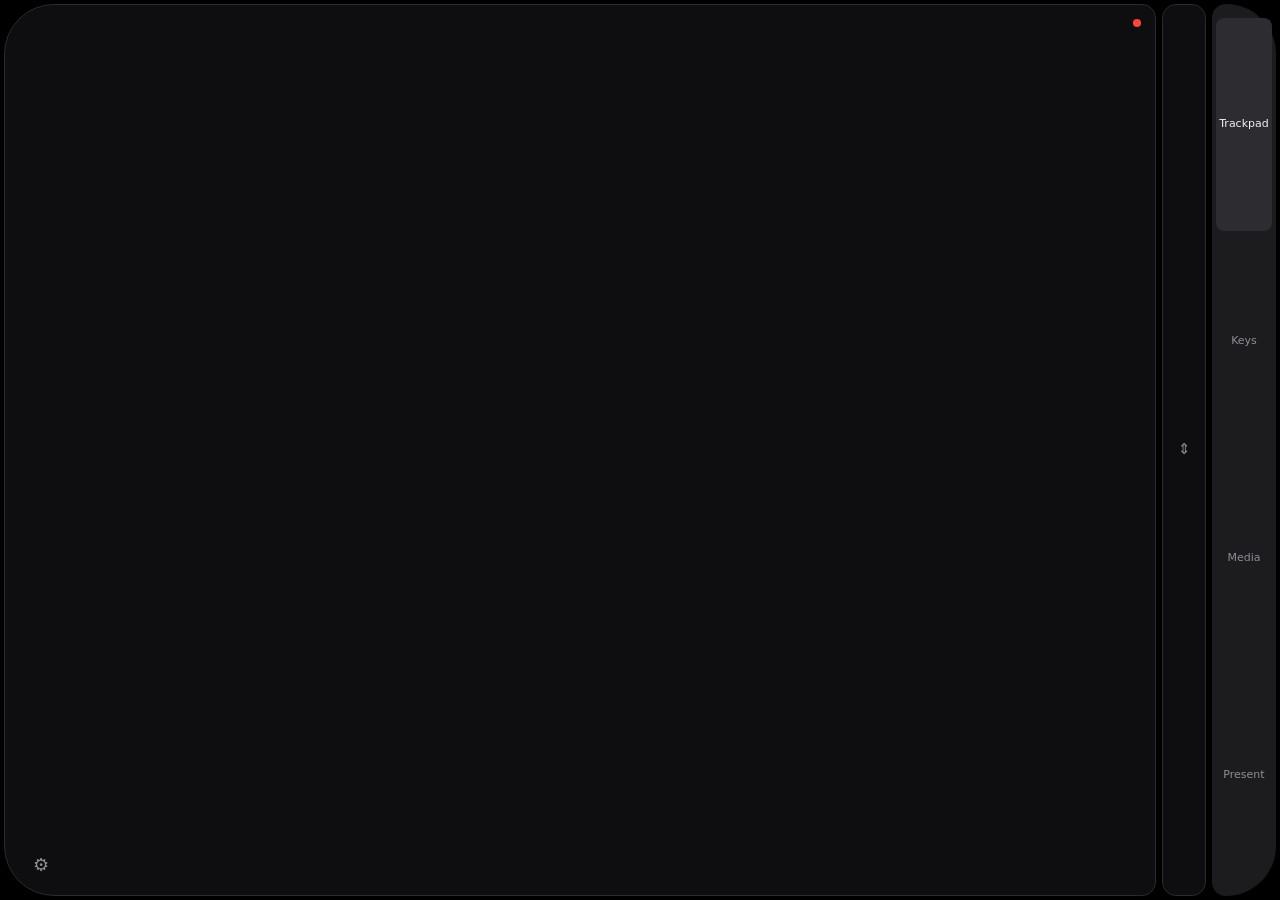
==== remote/index.html @ e05c867f "Laser: choose to steer by motion or by drag A per-device setting (⚙ → Laser → Steer with Motion | Dr" ====
<!doctype html>
<html lang="en">
<head>
  <meta charset="utf-8">
  <meta name="viewport" content="width=device-width, initial-scale=1, viewport-fit=cover, user-scalable=no">
  <meta name="apple-mobile-web-app-capable" content="yes">
  <meta name="mobile-web-app-capable" content="yes">
  <!-- Solid, not black-translucent: translucent leaves the iOS 27 Home Screen web view one status bar short.
       iOS reads this only when the icon is added. -->
  <meta name="apple-mobile-web-app-status-bar-style" content="black">
  <meta name="apple-mobile-web-app-title" content="Remote">
  <meta name="theme-color" content="#000000">
  <link rel="manifest" href="manifest.webmanifest">
  <title>MyRemote</title>
  <link rel="stylesheet" href="app.css">
</head>
<body>
  <main id="app" class="console">
    <div class="padarea">
      <div class="pad" id="pad">
        <span class="conn" id="conn" title="Disconnected"></span>
        <button class="gear" id="gear" aria-label="Settings">⚙︎</button>
      </div>
      <div class="strip" id="strip" aria-label="Scroll">⇕</div>
    </div>
    <nav class="modes" id="modes">
      <button data-mode="trackpad">Trackpad</button>
      <button data-mode="keyboard">Keys</button>
      <button data-mode="media">Media</button>
      <button data-mode="presentation">Present</button>
    </nav>
    <section class="panel" id="panel"></section>
    <dialog class="sheet" id="sheet">
      <form method="dialog">
        <h2>Settings</h2>
        <div id="settings"></div>
        <div class="sheet-buttons">
          <button type="button" id="reset">Reset</button>
          <button value="done">Done</button>
        </div>
        <button type="button" class="unpair" id="unpair">Unpair this Remote</button>
      </form>
    </dialog>
  </main>
  <section class="pairing" id="pairing" hidden>
    <form id="pair-form">
      <h1>Pair with your Mac</h1>
      <p>On the Mac, choose <b>Pair a Remote…</b> in the MyRemote menu and type the code it shows.</p>
      <p class="hint" id="pair-hint" hidden>Add the Remote to your Home Screen first, then pair there: Safari keeps its own pairing.</p>
      <input id="pair-code" inputmode="numeric" autocomplete="one-time-code" maxlength="7" placeholder="000 000" aria-label="Pairing code">
      <p class="error" id="pair-error" role="alert"></p>
      <button id="pair-button">Pair</button>
    </form>
  </section>
  <script type="module" src="app.js"></script>
</body>
</html>
---- remote/app.css ----
/* The Remote is dark only. Layout: the split console (trackpad always visible, Mode panel next to it). */
:root {
  color-scheme: dark;
  --bg: #000;
  --surface: #0e0e10;
  --panel: #1c1c1f;
  --panel-2: #2c2c31;
  --line: #2a2a2f;
  --text: #f2f2f7;
  --muted: #8e8e93;
  --ok: #30d158;
  --bad: #ff453a;
  --corner: 50px; /* follows the screen's rounded corners */
}

* {
  box-sizing: border-box;
  -webkit-tap-highlight-color: transparent;
  -webkit-user-select: none;
  user-select: none;
  -webkit-touch-callout: none;
}
html, body {
  margin: 0;
  height: 100%;
  overflow: hidden;
  overscroll-behavior: none;
  background: var(--bg);
  color: var(--text);
  font: 15px/1.3 -apple-system, system-ui, sans-serif;
  touch-action: manipulation;
}
button { font: inherit; color: inherit; border: 0; padding: 0; background: none; }

/* Size to the real web view: `fixed; inset: 0`, never lvh (iOS 27 Home Screen apps can be shorter than lvh). */
.console {
  position: fixed;
  inset: 0;
  display: grid;
  gap: 6px;
  padding: 4px;
  grid-template-columns: minmax(0, 1fr);
  grid-template-rows: minmax(0, 1fr) auto auto;
  grid-template-areas: "pad" "modes" "panel";
}
.padarea { grid-area: pad; display: flex; gap: 6px; min-height: 0; }
.pad {
  position: relative;
  flex: 1;
  min-width: 0;
  background: var(--surface);
  border: 1px solid var(--line);
  border-radius: var(--corner) 18px 18px 18px;
  touch-action: none;
}
.strip {
  width: 44px;
  flex: none;
  display: grid;
  place-items: center;
  color: var(--muted);
  background: var(--surface);
  border: 1px solid var(--line);
  border-radius: 14px var(--corner) 14px 14px;
  touch-action: none;
}
.conn { position: absolute; top: 14px; right: 14px; pointer-events: none; width: 8px; height: 8px; border-radius: 50%; background: var(--bad); }
.conn.on { background: var(--ok); }

.pad.drag { background: #151a24; border-color: #2c3a55; }
.strip.on { background: var(--panel); color: var(--text); }
.gear {
  position: absolute; left: 18px; bottom: 12px;
  width: 36px; height: 36px; border-radius: 50%;
  color: var(--muted); font-size: 18px;
}

.sheet {
  width: min(420px, calc(100vw - 32px));
  padding: 16px 18px 14px;
  color: var(--text);
  background: var(--panel);
  border: 1px solid var(--line);
  border-radius: 18px;
}
.sheet::backdrop { background: rgb(0 0 0 / .55); }
.sheet h2 { margin: 0 0 8px; font-size: 17px; }
.setting { display: grid; grid-template-columns: 8em 1fr 3em; align-items: center; gap: 10px; min-height: 40px; }
.setting label { color: var(--muted); }
.sheet h3 { margin: 14px 0 4px; font-size: 13px; font-weight: 600; color: var(--muted); text-transform: uppercase; letter-spacing: .04em; }
.sheet h3:first-child { margin-top: 4px; }
.setting .seg { grid-column: span 2; display: flex; padding: 3px; background: var(--panel-2); border-radius: 9px; }
.setting .seg button { flex: 1; height: 32px; border-radius: 7px; color: var(--muted); }
.setting .seg button.on { background: #48484e; color: var(--text); }
.setting output { text-align: right; font: 13px ui-monospace, Menlo, monospace; }
.setting input[type=range] { width: 100%; accent-color: #0a84ff; }
.sheet-buttons { display: flex; gap: 8px; margin-top: 12px; }
.sheet-buttons button { flex: 1; height: 40px; border-radius: 10px; background: var(--panel-2); }
.unpair { width: 100%; height: 40px; margin-top: 18px; border-radius: 10px; color: var(--bad); background: var(--panel-2); }

/* Pairing: covers the console until the Host knows this Remote. */
.pairing { position: fixed; inset: 0; z-index: 10; display: grid; place-items: center; padding: 24px; background: var(--bg); }
.pairing[hidden] { display: none; }
.pairing form { display: flex; flex-direction: column; gap: 12px; width: 100%; max-width: 340px; text-align: center; }
.pairing h1 { margin: 0; font-size: 24px; }
.pairing p { margin: 0; color: var(--muted); line-height: 1.4; }
.pairing .hint { color: #ffd60a; }
.pairing input {
  height: 64px; border: 1px solid var(--line); border-radius: 14px;
  color: var(--text); background: var(--surface);
  font: 600 32px ui-monospace, Menlo, monospace; letter-spacing: .15em; text-align: center;
}
.pairing .error { min-height: 1.4em; color: var(--bad); }
.pairing button { height: 50px; border-radius: 14px; background: #0a84ff; font-weight: 600; }
.pairing button:disabled { opacity: .5; }

.modes { grid-area: modes; display: flex; padding: 3px; background: var(--panel); border-radius: 11px; }
.modes button { flex: 1; height: 36px; border-radius: 8px; font-size: 13px; color: var(--muted); }
.modes button.on { background: var(--panel-2); color: var(--text); }

.panel {
  grid-area: panel;
  min-height: 160px;
  padding: 16px;
  display: grid;
  place-items: center;
  color: var(--muted);
  text-align: center;
  background: #141416;
  border-radius: 14px 14px var(--corner) var(--corner);
}
.panel.filled { display: block; place-items: normal; padding: 12px 14px 22px; text-align: initial; color: var(--text); }

/* Media Mode */
.media { display: flex; flex-direction: column; gap: 14px; }
.transport { display: flex; justify-content: center; align-items: center; gap: 18px; }
.transport button { width: 64px; height: 64px; border-radius: 50%; background: var(--panel); font-size: 24px; }
.transport .play { width: 84px; height: 84px; background: var(--text); color: #000; font-size: 30px; }
.volume { display: flex; align-items: center; gap: 6px; }
.volume > button { width: 48px; height: 48px; flex: none; border-radius: 12px; background: var(--panel); font-size: 22px; }
.volume > button.on { background: var(--bad); }
.slider { position: relative; flex: 1; height: 48px; overflow: hidden; background: var(--panel); border-radius: 12px; touch-action: none; }
.slider .fill { position: absolute; inset: 0 auto 0 0; background: #0a84ff; }
.slider.muted .fill { background: var(--panel-2); }
.slider.fixed { opacity: .5; }
.slider span { position: absolute; inset: 0; display: grid; place-items: center; font-size: 13px; font-weight: 600; }
.transport button:active, .volume > button:active { background: var(--panel-2); }

/* Keyboard Mode: the typed-text strip over a hidden field, two key rows, and the palette while the iOS keyboard is hidden. */
.keys { display: flex; flex-direction: column; gap: 6px; }
.typed {
  position: relative;
  height: 40px;
  display: flex;
  align-items: center;
  justify-content: flex-end; /* the newest text stays in view */
  overflow: hidden;
  padding: 0 12px;
  background: var(--surface);
  border: 1px solid var(--line);
  border-radius: 10px;
  font: 15px ui-monospace, Menlo, monospace;
  white-space: pre;
}
.typed .text:empty::before { content: "Tap to type"; color: var(--muted); font: 14px -apple-system, system-ui, sans-serif; }
.console.typing .typed { border-color: #0a84ff; }
.console.typing .typed .text:empty::before { content: none; }
.console.typing .typed .text::after {
  content: "";
  display: inline-block;
  width: 2px;
  height: 1.1em;
  margin-left: 1px;
  vertical-align: text-bottom;
  background: #0a84ff;
  animation: caret 1s steps(1) infinite;
}
@keyframes caret { 50% { opacity: 0; } }
/* The real field: invisible, but it takes taps on the strip and talks to the iOS keyboard.
   16px stops iOS zooming in on focus; text selection has to be on for typing to work. */
.typed textarea {
  position: absolute;
  inset: 0;
  width: 100%;
  height: 100%;
  padding: 0;
  border: 0;
  opacity: 0;
  resize: none;
  font-size: 16px;
  -webkit-user-select: text;
  user-select: text;
}
.keyrow { display: grid; grid-template-columns: repeat(6, minmax(0, 1fr)); gap: 5px; }
.keyrow button { height: 42px; border-radius: 9px; background: var(--panel); font-size: 17px; }
.keyrow [data-key="esc"], .keyrow [data-key="tab"] { font-size: 14px; }
.keyrow button.down { background: var(--panel-2); }
.keyrow button.once { background: #0a84ff; color: #fff; }
.keyrow button.locked { background: var(--text); color: #000; }
.keyrow .toggle { color: var(--muted); font-size: 22px; }
.console.typing .keyrow .toggle { color: #0a84ff; }
.palette { grid-template-columns: repeat(3, minmax(0, 1fr)); }
.palette button { font-size: 13px; }
.console.typing .palette { display: none; }
/* Above the iOS keyboard the panel isn't in the screen's corners. */
.console.typing .panel.filled { padding-bottom: 8px; border-radius: 14px; }

/* Presentation Mode: full panel, no trackpad, so it works by feel. Next is huge, Prev small and out
   of the thumb's way, the Laser zone where the thumb rests. */
.console.presenting { grid-template-rows: minmax(0, 1fr) auto; grid-template-areas: "panel" "modes"; }
.console.presenting .padarea { display: none; }
.console.presenting .panel.filled { padding: 10px; border-radius: var(--corner) var(--corner) 14px 14px; }
.console.presenting .modes { padding: 4px 20px 6px; border-radius: 14px 14px var(--corner) var(--corner); }
.console.presenting .modes button { height: 44px; }
.present {
  height: 100%;
  display: grid;
  gap: 8px;
  grid-template-columns: minmax(0, 1fr) minmax(0, 1fr);
  grid-template-rows: 64px minmax(0, 1fr) minmax(0, 0.9fr);
  grid-template-areas: "prev black" "next next" "zone zone";
}
.present button { border-radius: 16px; background: var(--panel); font-size: 17px; font-weight: 600; }
.present .prev { grid-area: prev; color: var(--muted); }
.present .black { grid-area: black; display: flex; flex-direction: column; align-items: center; justify-content: center; position: relative; overflow: hidden; color: var(--muted); }
.present .black small { font-size: 11px; font-weight: 400; }
.present .next { grid-area: next; font-size: 30px; background: var(--text); color: #000; }
.present .prev.down { background: var(--panel-2); color: var(--text); }
.present .next.down { background: #b8b8bd; }
/* Black fills while held and goes solid when it fires. */
.present .black::before { content: ""; position: absolute; inset: 0; background: var(--panel-2); transform: scaleX(0); transform-origin: left; }
.present .black.down::before { transform: scaleX(1); transition: transform .6s linear; }
.present .black.fired { background: var(--text); color: #000; }
.present .black.fired::before { display: none; }
.present .black > * { position: relative; }
/* The aim area: a Laser | Pointer switch over the Laser zone or a trackpad for the real pointer. */
.present .aim { grid-area: zone; display: flex; flex-direction: column; gap: 6px; min-height: 0; }
.aim-bar { display: flex; flex: none; gap: 6px; }
.aim-switch { display: flex; flex: 1; padding: 3px; background: var(--panel); border-radius: 11px; }
.present .aim-gear { width: 36px; flex: none; border-radius: 11px; font-size: 17px; font-weight: 400; color: var(--muted); }
.present .aim-switch button { flex: 1; height: 30px; border-radius: 8px; background: none; font-size: 13px; font-weight: 600; color: var(--muted); }
.present .aim-switch button.on { background: var(--panel-2); color: var(--text); }
.present[data-aim="laser"] .pointer-pad, .present[data-aim="pointer"] .zone { display: none; }
.present .pointer-pad {
  flex: 1;
  min-height: 0;
  background: var(--surface);
  border: 1px solid var(--line);
  border-radius: 16px;
  touch-action: none;
}
.present .pointer-pad.drag { background: #151a24; border-color: #2c3a55; }
.present .zone {
  flex: 1;
  min-height: 0;
  display: grid;
  place-items: center;
  border: 1px dashed #5a1f1c;
  border-radius: 16px;
  color: #ff6b61;
  background: #1a0c0b;
  font-weight: 600;
  touch-action: none;
}
.present .zone.on { background: #3a1210; border-style: solid; border-color: #ff453a; box-shadow: inset 0 0 30px rgb(255 69 58 / .35); }

/* Trackpad Mode: no panel, the pad grows and the Mode bar takes the bottom corners. */
.console.full .panel { display: none; }
.console.full .modes { padding: 4px 20px 6px; border-radius: 14px 14px var(--corner) var(--corner); }
.console.full .modes button { height: 44px; }

/* Landscape: the Mode bar becomes a vertical rail on the right, clear of the Dynamic Island. */
@media (orientation: landscape) {
  .console {
    grid-template-columns: minmax(0, 1.2fr) minmax(0, 1fr) 64px;
    grid-template-rows: minmax(0, 1fr);
    grid-template-areas: "pad panel modes";
    padding-right: max(4px, env(safe-area-inset-right));
  }
  .console.full { grid-template-columns: minmax(0, 1fr) 64px; grid-template-areas: "pad modes"; }
  .pad { border-radius: var(--corner) 14px 14px var(--corner); }
  .strip, .panel { border-radius: 14px; }
  .modes, .console.full .modes { flex-direction: column; gap: 4px; padding: 14px 4px; border-radius: 14px var(--corner) var(--corner) 14px; }
  .modes button, .console.full .modes button { height: auto; font-size: 11px; }
  .console.presenting { grid-template-columns: minmax(0, 1fr) 64px; grid-template-rows: minmax(0, 1fr); grid-template-areas: "panel modes"; }
  .console.presenting .panel.filled { border-radius: var(--corner) 14px 14px var(--corner); }
  .console.presenting .modes { padding: 14px 4px; border-radius: 14px var(--corner) var(--corner) 14px; }
  .console.presenting .modes button { height: auto; }
  .present {
    grid-template-columns: minmax(0, 0.7fr) minmax(0, 1.6fr) minmax(0, 1.2fr);
    grid-template-rows: minmax(0, 1fr) minmax(0, 1fr);
    grid-template-areas: "prev next zone" "black next zone";
  }
  /* Typing in landscape: the trackpad gives way to the keys until the iOS keyboard hides. */
  .console.typing[data-mode="keyboard"] { grid-template-columns: minmax(0, 1fr) 64px; grid-template-areas: "panel modes"; }
  .console.typing[data-mode="keyboard"] .padarea { display: none; }
}
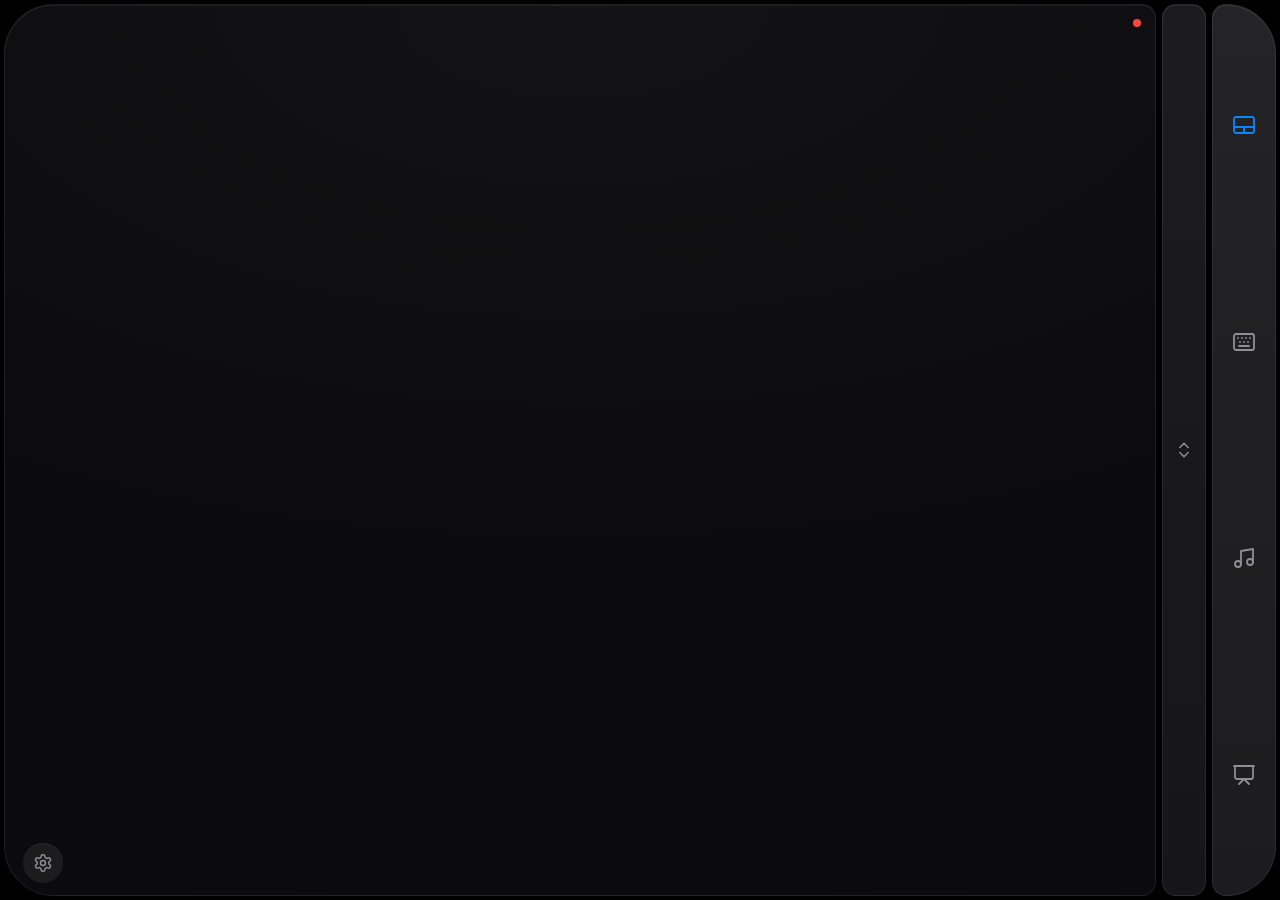
==== commit 4ad53deb: "Replace the Remote's glyphs with SVG icons (#35) Lucide icons from a symbol sprite in index.html, th" ====
--- a/remote/index.html
+++ b/remote/index.html
@@ -15,19 +15,48 @@
   <link rel="stylesheet" href="app.css">
 </head>
 <body>
+  <!-- Icons from Lucide (https://lucide.dev, ISC licence; portions from Feather, MIT), except play-pause and
+       fwddel, made from them. Use one with <svg class="icon"><use href="#i-name"/></svg>, or icon() in app.js. -->
+  <svg class="sprite" aria-hidden="true">
+    <symbol id="i-gear" viewBox="0 0 24 24"><path d="M12.22 2h-.44a2 2 0 0 0-2 2v.18a2 2 0 0 1-1 1.73l-.43.25a2 2 0 0 1-2 0l-.15-.08a2 2 0 0 0-2.73.73l-.22.38a2 2 0 0 0 .73 2.73l.15.1a2 2 0 0 1 1 1.72v.51a2 2 0 0 1-1 1.74l-.15.09a2 2 0 0 0-.73 2.73l.22.38a2 2 0 0 0 2.73.73l.15-.08a2 2 0 0 1 2 0l.43.25a2 2 0 0 1 1 1.73V20a2 2 0 0 0 2 2h.44a2 2 0 0 0 2-2v-.18a2 2 0 0 1 1-1.73l.43-.25a2 2 0 0 1 2 0l.15.08a2 2 0 0 0 2.73-.73l.22-.39a2 2 0 0 0-.73-2.73l-.15-.08a2 2 0 0 1-1-1.74v-.5a2 2 0 0 1 1-1.74l.15-.09a2 2 0 0 0 .73-2.73l-.22-.38a2 2 0 0 0-2.73-.73l-.15.08a2 2 0 0 1-2 0l-.43-.25a2 2 0 0 1-1-1.73V4a2 2 0 0 0-2-2z"/><circle cx="12" cy="12" r="3"/></symbol>
+    <symbol id="i-updown" viewBox="0 0 24 24"><path d="m7 15 5 5 5-5"/><path d="m7 9 5-5 5 5"/></symbol>
+    <symbol id="i-touchpad" viewBox="0 0 24 24"><rect width="20" height="16" x="2" y="4" rx="2"/><path d="M2 14h20"/><path d="M12 20v-6"/></symbol>
+    <symbol id="i-keyboard" viewBox="0 0 24 24"><path d="M10 8h.01"/><path d="M12 12h.01"/><path d="M14 8h.01"/><path d="M16 12h.01"/><path d="M18 8h.01"/><path d="M6 8h.01"/><path d="M7 16h10"/><path d="M8 12h.01"/><rect width="20" height="16" x="2" y="4" rx="2"/></symbol>
+    <symbol id="i-music" viewBox="0 0 24 24"><path d="M9 18V5l12-2v13"/><circle cx="6" cy="18" r="3"/><circle cx="18" cy="16" r="3"/></symbol>
+    <symbol id="i-presentation" viewBox="0 0 24 24"><path d="M2 3h20"/><path d="M21 3v11a2 2 0 0 1-2 2H5a2 2 0 0 1-2-2V3"/><path d="m7 21 5-5 5 5"/></symbol>
+    <symbol id="i-skip-back" viewBox="0 0 24 24"><polygon points="19 20 9 12 19 4 19 20"/><line x1="5" x2="5" y1="19" y2="5"/></symbol>
+    <symbol id="i-skip-forward" viewBox="0 0 24 24"><polygon points="5 4 15 12 5 20 5 4"/><line x1="19" x2="19" y1="5" y2="19"/></symbol>
+    <symbol id="i-play-pause" viewBox="0 0 24 24"><polygon points="2.5 5 11.5 12 2.5 19 2.5 5"/><rect x="14.5" y="5" width="2.5" height="14" rx=".75"/><rect x="19.5" y="5" width="2.5" height="14" rx=".75"/></symbol>
+    <symbol id="i-minus" viewBox="0 0 24 24"><path d="M5 12h14"/></symbol>
+    <symbol id="i-plus" viewBox="0 0 24 24"><path d="M5 12h14"/><path d="M12 5v14"/></symbol>
+    <symbol id="i-volume" viewBox="0 0 24 24"><path d="M11 4.702a.705.705 0 0 0-1.203-.498L6.413 7.587A1.4 1.4 0 0 1 5.416 8H3a1 1 0 0 0-1 1v6a1 1 0 0 0 1 1h2.416a1.4 1.4 0 0 1 .997.413l3.383 3.384A.705.705 0 0 0 11 19.298z"/></symbol>
+    <symbol id="i-volume-2" viewBox="0 0 24 24"><path d="M11 4.702a.705.705 0 0 0-1.203-.498L6.413 7.587A1.4 1.4 0 0 1 5.416 8H3a1 1 0 0 0-1 1v6a1 1 0 0 0 1 1h2.416a1.4 1.4 0 0 1 .997.413l3.383 3.384A.705.705 0 0 0 11 19.298z"/><path d="M16 9a5 5 0 0 1 0 6"/><path d="M19.364 18.364a9 9 0 0 0 0-12.728"/></symbol>
+    <symbol id="i-volume-x" viewBox="0 0 24 24"><path d="M11 4.702a.705.705 0 0 0-1.203-.498L6.413 7.587A1.4 1.4 0 0 1 5.416 8H3a1 1 0 0 0-1 1v6a1 1 0 0 0 1 1h2.416a1.4 1.4 0 0 1 .997.413l3.383 3.384A.705.705 0 0 0 11 19.298z"/><line x1="22" x2="16" y1="9" y2="15"/><line x1="16" x2="22" y1="9" y2="15"/></symbol>
+    <symbol id="i-arrow-left" viewBox="0 0 24 24"><path d="m12 19-7-7 7-7"/><path d="M19 12H5"/></symbol>
+    <symbol id="i-arrow-up" viewBox="0 0 24 24"><path d="m5 12 7-7 7 7"/><path d="M12 19V5"/></symbol>
+    <symbol id="i-arrow-down" viewBox="0 0 24 24"><path d="M12 5v14"/><path d="m19 12-7 7-7-7"/></symbol>
+    <symbol id="i-arrow-right" viewBox="0 0 24 24"><path d="M5 12h14"/><path d="m12 5 7 7-7 7"/></symbol>
+    <symbol id="i-fwddel" viewBox="0 0 24 24"><g transform="matrix(-1 0 0 1 24 0)"><path d="M10 5a2 2 0 0 0-1.344.519l-6.328 5.74a1 1 0 0 0 0 1.481l6.328 5.741A2 2 0 0 0 10 19h10a2 2 0 0 0 2-2V7a2 2 0 0 0-2-2z"/><path d="m12 9 6 6"/><path d="m18 9-6 6"/></g></symbol>
+    <symbol id="i-chevron-left" viewBox="0 0 24 24"><path d="m15 18-6-6 6-6"/></symbol>
+    <symbol id="i-chevron-right" viewBox="0 0 24 24"><path d="m9 18 6-6-6-6"/></symbol>
+    <symbol id="i-mic" viewBox="0 0 24 24"><path d="M12 2a3 3 0 0 0-3 3v7a3 3 0 0 0 6 0V5a3 3 0 0 0-3-3Z"/><path d="M19 10v2a7 7 0 0 1-14 0v-2"/><line x1="12" x2="12" y1="19" y2="22"/></symbol>
+    <symbol id="i-mic-off" viewBox="0 0 24 24"><line x1="2" x2="22" y1="2" y2="22"/><path d="M18.89 13.23A7.12 7.12 0 0 0 19 12v-2"/><path d="M5 10v2a7 7 0 0 0 12 5"/><path d="M15 9.34V5a3 3 0 0 0-5.68-1.33"/><path d="M9 9v3a3 3 0 0 0 5.12 2.12"/><line x1="12" x2="12" y1="19" y2="22"/></symbol>
+    <symbol id="i-pointer" viewBox="0 0 24 24"><path d="M22 14a8 8 0 0 1-8 8"/><path d="M18 11v-1a2 2 0 0 0-2-2a2 2 0 0 0-2 2"/><path d="M14 10V9a2 2 0 0 0-2-2a2 2 0 0 0-2 2v1"/><path d="M10 9.5V4a2 2 0 0 0-2-2a2 2 0 0 0-2 2v10"/><path d="M18 11a2 2 0 1 1 4 0v3a8 8 0 0 1-8 8h-2c-2.8 0-4.5-.86-5.99-2.34l-3.6-3.6a2 2 0 0 1 2.83-2.82L7 15"/></symbol>
+  </svg>
   <main id="app" class="console">
     <div class="padarea">
       <div class="pad" id="pad">
         <span class="conn" id="conn" title="Disconnected"></span>
-        <button class="gear" id="gear" aria-label="Settings">⚙︎</button>
+        <span class="mic-dot" id="mic-dot" hidden>MIC</span>
+        <button class="gear" id="gear" aria-label="Settings"><svg class="icon"><use href="#i-gear"/></svg></button>
       </div>
-      <div class="strip" id="strip" aria-label="Scroll">⇕</div>
+      <div class="strip" id="strip" aria-label="Scroll"><svg class="icon"><use href="#i-updown"/></svg></div>
     </div>
     <nav class="modes" id="modes">
-      <button data-mode="trackpad">Trackpad</button>
-      <button data-mode="keyboard">Keys</button>
-      <button data-mode="media">Media</button>
-      <button data-mode="presentation">Present</button>
+      <button data-mode="trackpad" aria-label="Trackpad"><svg class="icon"><use href="#i-touchpad"/></svg><span>Trackpad</span></button>
+      <button data-mode="keyboard" aria-label="Keys"><svg class="icon"><use href="#i-keyboard"/></svg><span>Keys</span></button>
+      <button data-mode="media" aria-label="Media"><svg class="icon"><use href="#i-music"/></svg><span>Media</span></button>
+      <button data-mode="presentation" aria-label="Present"><svg class="icon"><use href="#i-presentation"/></svg><span>Present</span></button>
     </nav>
     <section class="panel" id="panel"></section>
     <dialog class="sheet" id="sheet">
--- a/remote/app.css
+++ b/remote/app.css
@@ -2,14 +2,30 @@
 :root {
   color-scheme: dark;
   --bg: #000;
-  --surface: #0e0e10;
-  --panel: #1c1c1f;
-  --panel-2: #2c2c31;
-  --line: #2a2a2f;
-  --text: #f2f2f7;
+  /* Surfaces, darkest to lightest: the pad, bars and controls, controls on a control, a pressed control. */
+  --surface-1: #0b0b0d;
+  --surface-2: #1c1c1e;
+  --surface-3: #2c2c2e;
+  --surface-4: #3a3a3c;
+  --panel-bg: #121214; /* the Mode panel, between the pad and its controls */
+  --hairline: rgb(255 255 255 / .08);
+  --highlight: inset 0 1px 0 rgb(255 255 255 / .06); /* light catching the top edge */
+  --raised: linear-gradient(rgb(255 255 255 / .035), rgb(255 255 255 / 0)) var(--surface-2);
+  --text: #f5f5f7;
   --muted: #8e8e93;
+  --accent: #0a84ff;
+  --accent-line: rgb(10 132 255 / .45);
   --ok: #30d158;
   --bad: #ff453a;
+  --warn: #ffd60a;
+  --laser: #ff6b61;
+  --laser-bg: #1a0c0b;
+  --laser-line: #5a1f1c;
+  --laser-on: #3a1210;
+  --radius-s: 9px;
+  --radius-m: 14px;
+  --radius-l: 18px;
+  --ease: cubic-bezier(.2, .8, .2, 1);
   --corner: 50px; /* follows the screen's rounded corners */
 }
 
@@ -30,7 +46,12 @@
   font: 15px/1.3 -apple-system, system-ui, sans-serif;
   touch-action: manipulation;
 }
-button { font: inherit; color: inherit; border: 0; padding: 0; background: none; }
+button { font: inherit; color: inherit; border: 0; padding: 0; background: none; transition: transform .12s var(--ease), background-color .12s, color .12s; }
+output, .slider span { font-variant-numeric: tabular-nums; }
+.sprite { position: absolute; width: 0; height: 0; overflow: hidden; }
+.icon { width: 22px; height: 22px; flex: none; fill: none; stroke: currentColor; stroke-width: 1.8; stroke-linecap: round; stroke-linejoin: round; }
+.icon.solid { fill: currentColor; }
+button .icon { pointer-events: none; }
 
 /* Size to the real web view: `fixed; inset: 0`, never lvh (iOS 27 Home Screen apps can be shorter than lvh). */
 .console {
@@ -48,10 +69,13 @@
   position: relative;
   flex: 1;
   min-width: 0;
-  background: var(--surface);
-  border: 1px solid var(--line);
-  border-radius: var(--corner) 18px 18px 18px;
+  overflow: hidden;
+  background: radial-gradient(140% 90% at 50% 0%, #131317, var(--surface-1) 70%);
+  border: 1px solid var(--hairline);
+  border-radius: var(--corner) var(--radius-l) var(--radius-l) var(--radius-l);
+  box-shadow: var(--highlight);
   touch-action: none;
+  transition: border-color .2s;
 }
 .strip {
   width: 44px;
@@ -59,29 +83,41 @@
   display: grid;
   place-items: center;
   color: var(--muted);
-  background: var(--surface);
-  border: 1px solid var(--line);
-  border-radius: 14px var(--corner) 14px 14px;
+  background: linear-gradient(var(--surface-2), #161618);
+  border: 1px solid var(--hairline);
+  border-radius: var(--radius-m) var(--corner) var(--radius-m) var(--radius-m);
+  box-shadow: var(--highlight);
   touch-action: none;
+  transition: background .15s, color .15s;
 }
 .conn { position: absolute; top: 14px; right: 14px; pointer-events: none; width: 8px; height: 8px; border-radius: 50%; background: var(--bad); }
 .conn.on { background: var(--ok); }
-
-.pad.drag { background: #151a24; border-color: #2c3a55; }
-.strip.on { background: var(--panel); color: var(--text); }
+/* The Phone Mic is on, shown in every Mode. */
+.mic-dot { position: absolute; top: 9px; right: 28px; pointer-events: none; padding: 1px 5px; border-radius: 6px; background: var(--bad); color: #fff; font-size: 10px; font-weight: 700; }
+.mic-dot[hidden] { display: none; }
+
+.pad.drag { border-color: var(--accent-line); }
+.strip .icon { width: 20px; height: 20px; }
+.strip.on { background: var(--surface-3); color: var(--text); }
 .gear {
   position: absolute; left: 18px; bottom: 12px;
-  width: 36px; height: 36px; border-radius: 50%;
-  color: var(--muted); font-size: 18px;
-}
+  width: 40px; height: 40px; border-radius: 50%;
+  display: grid; place-items: center;
+  color: var(--muted);
+  background: rgb(44 44 46 / .55);
+  -webkit-backdrop-filter: blur(12px); backdrop-filter: blur(12px);
+  box-shadow: var(--highlight);
+}
+.gear .icon { width: 20px; height: 20px; }
+.gear:active { transform: scale(.92); color: var(--text); }
 
 .sheet {
   width: min(420px, calc(100vw - 32px));
   padding: 16px 18px 14px;
   color: var(--text);
-  background: var(--panel);
-  border: 1px solid var(--line);
-  border-radius: 18px;
+  background: var(--surface-2);
+  border: 1px solid var(--hairline);
+  border-radius: var(--radius-l);
 }
 .sheet::backdrop { background: rgb(0 0 0 / .55); }
 .sheet h2 { margin: 0 0 8px; font-size: 17px; }
@@ -89,14 +125,14 @@
 .setting label { color: var(--muted); }
 .sheet h3 { margin: 14px 0 4px; font-size: 13px; font-weight: 600; color: var(--muted); text-transform: uppercase; letter-spacing: .04em; }
 .sheet h3:first-child { margin-top: 4px; }
-.setting .seg { grid-column: span 2; display: flex; padding: 3px; background: var(--panel-2); border-radius: 9px; }
+.setting .seg { grid-column: span 2; display: flex; padding: 3px; background: var(--surface-3); border-radius: 9px; }
 .setting .seg button { flex: 1; height: 32px; border-radius: 7px; color: var(--muted); }
-.setting .seg button.on { background: #48484e; color: var(--text); }
+.setting .seg button.on { background: var(--surface-4); color: var(--text); }
 .setting output { text-align: right; font: 13px ui-monospace, Menlo, monospace; }
-.setting input[type=range] { width: 100%; accent-color: #0a84ff; }
+.setting input[type=range] { width: 100%; accent-color: var(--accent); }
 .sheet-buttons { display: flex; gap: 8px; margin-top: 12px; }
-.sheet-buttons button { flex: 1; height: 40px; border-radius: 10px; background: var(--panel-2); }
-.unpair { width: 100%; height: 40px; margin-top: 18px; border-radius: 10px; color: var(--bad); background: var(--panel-2); }
+.sheet-buttons button { flex: 1; height: 40px; border-radius: 10px; background: var(--surface-3); }
+.unpair { width: 100%; height: 40px; margin-top: 18px; border-radius: 10px; color: var(--bad); background: var(--surface-3); }
 
 /* Pairing: covers the console until the Host knows this Remote. */
 .pairing { position: fixed; inset: 0; z-index: 10; display: grid; place-items: center; padding: 24px; background: var(--bg); }
@@ -104,19 +140,24 @@
 .pairing form { display: flex; flex-direction: column; gap: 12px; width: 100%; max-width: 340px; text-align: center; }
 .pairing h1 { margin: 0; font-size: 24px; }
 .pairing p { margin: 0; color: var(--muted); line-height: 1.4; }
-.pairing .hint { color: #ffd60a; }
+.pairing .hint { color: var(--warn); }
 .pairing input {
-  height: 64px; border: 1px solid var(--line); border-radius: 14px;
-  color: var(--text); background: var(--surface);
+  height: 64px; border: 1px solid var(--hairline); border-radius: 14px;
+  color: var(--text); background: var(--surface-1);
   font: 600 32px ui-monospace, Menlo, monospace; letter-spacing: .15em; text-align: center;
 }
 .pairing .error { min-height: 1.4em; color: var(--bad); }
-.pairing button { height: 50px; border-radius: 14px; background: #0a84ff; font-weight: 600; }
+.pairing button { height: 50px; border-radius: 14px; background: var(--accent); font-weight: 600; }
 .pairing button:disabled { opacity: .5; }
 
-.modes { grid-area: modes; display: flex; padding: 3px; background: var(--panel); border-radius: 11px; }
-.modes button { flex: 1; height: 36px; border-radius: 8px; font-size: 13px; color: var(--muted); }
-.modes button.on { background: var(--panel-2); color: var(--text); }
+.modes { grid-area: modes; display: flex; padding: 3px; background: var(--raised); border: 1px solid var(--hairline); border-radius: 11px; box-shadow: var(--highlight); }
+.modes button {
+  flex: 1; display: flex; flex-direction: column; align-items: center; justify-content: center; gap: 2px;
+  height: 46px; border-radius: 8px; font-size: 10.5px; font-weight: 500; color: var(--muted);
+}
+.modes button .icon { width: 22px; height: 22px; }
+.modes button:active { transform: scale(.94); }
+.modes button.on { color: var(--accent); }
 
 .panel {
   grid-area: panel;
@@ -126,25 +167,32 @@
   place-items: center;
   color: var(--muted);
   text-align: center;
-  background: #141416;
-  border-radius: 14px 14px var(--corner) var(--corner);
+  background: var(--panel-bg);
+  border: 1px solid var(--hairline);
+  border-radius: var(--radius-m) var(--radius-m) var(--corner) var(--corner);
+  box-shadow: var(--highlight);
 }
 .panel.filled { display: block; place-items: normal; padding: 12px 14px 22px; text-align: initial; color: var(--text); }
 
 /* Media Mode */
 .media { display: flex; flex-direction: column; gap: 14px; }
 .transport { display: flex; justify-content: center; align-items: center; gap: 18px; }
-.transport button { width: 64px; height: 64px; border-radius: 50%; background: var(--panel); font-size: 24px; }
-.transport .play { width: 84px; height: 84px; background: var(--text); color: #000; font-size: 30px; }
+.transport button { display: grid; place-items: center; width: 64px; height: 64px; border-radius: 50%; background: var(--raised); }
+.transport button .icon { width: 24px; height: 24px; }
+.transport .play { width: 84px; height: 84px; background: var(--text); color: #000; }
+.transport .play .icon { width: 30px; height: 30px; }
 .volume { display: flex; align-items: center; gap: 6px; }
-.volume > button { width: 48px; height: 48px; flex: none; border-radius: 12px; background: var(--panel); font-size: 22px; }
+.volume > button { display: grid; place-items: center; width: 48px; height: 48px; flex: none; border-radius: 12px; background: var(--raised); }
 .volume > button.on { background: var(--bad); }
-.slider { position: relative; flex: 1; height: 48px; overflow: hidden; background: var(--panel); border-radius: 12px; touch-action: none; }
-.slider .fill { position: absolute; inset: 0 auto 0 0; background: #0a84ff; }
-.slider.muted .fill { background: var(--panel-2); }
+.slider { position: relative; flex: 1; height: 48px; overflow: hidden; background: var(--raised); border-radius: 12px; touch-action: none; }
+.slider .fill { position: absolute; inset: 0 auto 0 0; background: var(--accent); }
+.slider.muted .fill { background: var(--surface-3); }
 .slider.fixed { opacity: .5; }
 .slider span { position: absolute; inset: 0; display: grid; place-items: center; font-size: 13px; font-weight: 600; }
-.transport button:active, .volume > button:active { background: var(--panel-2); }
+/* Raised controls catch the light on their top edge, and sink a little when pressed. */
+.transport button, .volume > button, .slider, .keyrow button, .present button, .aim-switch { box-shadow: var(--highlight); }
+.transport button:active, .volume > button:active { background: var(--surface-3); transform: scale(.95); }
+.keyrow button.down, .present .prev.down, .present .next.down { transform: scale(.96); }
 
 /* Keyboard Mode: the typed-text strip over a hidden field, two key rows, and the palette while the iOS keyboard is hidden. */
 .keys { display: flex; flex-direction: column; gap: 6px; }
@@ -156,14 +204,14 @@
   justify-content: flex-end; /* the newest text stays in view */
   overflow: hidden;
   padding: 0 12px;
-  background: var(--surface);
-  border: 1px solid var(--line);
+  background: var(--surface-1);
+  border: 1px solid var(--hairline);
   border-radius: 10px;
   font: 15px ui-monospace, Menlo, monospace;
   white-space: pre;
 }
 .typed .text:empty::before { content: "Tap to type"; color: var(--muted); font: 14px -apple-system, system-ui, sans-serif; }
-.console.typing .typed { border-color: #0a84ff; }
+.console.typing .typed { border-color: var(--accent); }
 .console.typing .typed .text:empty::before { content: none; }
 .console.typing .typed .text::after {
   content: "";
@@ -172,7 +220,7 @@
   height: 1.1em;
   margin-left: 1px;
   vertical-align: text-bottom;
-  background: #0a84ff;
+  background: var(--accent);
   animation: caret 1s steps(1) infinite;
 }
 @keyframes caret { 50% { opacity: 0; } }
@@ -192,13 +240,14 @@
   user-select: text;
 }
 .keyrow { display: grid; grid-template-columns: repeat(6, minmax(0, 1fr)); gap: 5px; }
-.keyrow button { height: 42px; border-radius: 9px; background: var(--panel); font-size: 17px; }
+.keyrow button { display: grid; place-items: center; height: 42px; border-radius: 9px; background: var(--raised); font-size: 17px; }
+.keyrow button .icon { width: 20px; height: 20px; }
 .keyrow [data-key="esc"], .keyrow [data-key="tab"] { font-size: 14px; }
-.keyrow button.down { background: var(--panel-2); }
-.keyrow button.once { background: #0a84ff; color: #fff; }
+.keyrow button.down { background: var(--surface-3); }
+.keyrow button.once { background: var(--accent); color: #fff; }
 .keyrow button.locked { background: var(--text); color: #000; }
-.keyrow .toggle { color: var(--muted); font-size: 22px; }
-.console.typing .keyrow .toggle { color: #0a84ff; }
+.keyrow .toggle { color: var(--muted); }
+.console.typing .keyrow .toggle { color: var(--accent); }
 .palette { grid-template-columns: repeat(3, minmax(0, 1fr)); }
 .palette button { font-size: 13px; }
 .console.typing .palette { display: none; }
@@ -211,7 +260,7 @@
 .console.presenting .padarea { display: none; }
 .console.presenting .panel.filled { padding: 10px; border-radius: var(--corner) var(--corner) 14px 14px; }
 .console.presenting .modes { padding: 4px 20px 6px; border-radius: 14px 14px var(--corner) var(--corner); }
-.console.presenting .modes button { height: 44px; }
+.console.presenting .modes button { height: 50px; }
 .present {
   height: 100%;
   display: grid;
@@ -220,15 +269,18 @@
   grid-template-rows: 64px minmax(0, 1fr) minmax(0, 0.9fr);
   grid-template-areas: "prev black" "next next" "zone zone";
 }
-.present button { border-radius: 16px; background: var(--panel); font-size: 17px; font-weight: 600; }
+.present button { border-radius: 16px; background: var(--raised); font-size: 17px; font-weight: 600; }
+.present .prev, .present .next { display: flex; align-items: center; justify-content: center; gap: 2px; }
 .present .prev { grid-area: prev; color: var(--muted); }
+.present .prev .icon { width: 20px; height: 20px; margin-left: -6px; }
+.present .next .icon { width: 34px; height: 34px; margin-right: -10px; stroke-width: 2.2; }
 .present .black { grid-area: black; display: flex; flex-direction: column; align-items: center; justify-content: center; position: relative; overflow: hidden; color: var(--muted); }
 .present .black small { font-size: 11px; font-weight: 400; }
 .present .next { grid-area: next; font-size: 30px; background: var(--text); color: #000; }
-.present .prev.down { background: var(--panel-2); color: var(--text); }
+.present .prev.down { background: var(--surface-3); color: var(--text); }
 .present .next.down { background: #b8b8bd; }
 /* Black fills while held and goes solid when it fires. */
-.present .black::before { content: ""; position: absolute; inset: 0; background: var(--panel-2); transform: scaleX(0); transform-origin: left; }
+.present .black::before { content: ""; position: absolute; inset: 0; background: var(--surface-3); transform: scaleX(0); transform-origin: left; }
 .present .black.down::before { transform: scaleX(1); transition: transform .6s linear; }
 .present .black.fired { background: var(--text); color: #000; }
 .present .black.fired::before { display: none; }
@@ -236,38 +288,52 @@
 /* The aim area: a Laser | Pointer switch over the Laser zone or a trackpad for the real pointer. */
 .present .aim { grid-area: zone; display: flex; flex-direction: column; gap: 6px; min-height: 0; }
 .aim-bar { display: flex; flex: none; gap: 6px; }
-.aim-switch { display: flex; flex: 1; padding: 3px; background: var(--panel); border-radius: 11px; }
-.present .aim-gear { width: 36px; flex: none; border-radius: 11px; font-size: 17px; font-weight: 400; color: var(--muted); }
+.aim-switch { display: flex; flex: 1; padding: 3px; background: var(--raised); border-radius: 11px; }
+.present .aim-gear { display: grid; place-items: center; width: 36px; flex: none; border-radius: 11px; color: var(--muted); }
+.present .aim-gear .icon { width: 18px; height: 18px; }
+.present .mic { display: flex; align-items: center; justify-content: center; gap: 4px; flex: none; min-width: 72px; padding: 0 12px; border-radius: 11px; font-size: 13px; color: var(--muted); }
+.present .mic .icon { width: 16px; height: 16px; }
+.present .mic.starting { color: var(--text); }
+.present .mic.live { background: var(--bad); color: #fff; }
+.present .mic.denied { color: var(--bad); }
 .present .aim-switch button { flex: 1; height: 30px; border-radius: 8px; background: none; font-size: 13px; font-weight: 600; color: var(--muted); }
-.present .aim-switch button.on { background: var(--panel-2); color: var(--text); }
+.present .aim-switch button.on { background: var(--surface-3); color: var(--text); }
 .present[data-aim="laser"] .pointer-pad, .present[data-aim="pointer"] .zone { display: none; }
 .present .pointer-pad {
   flex: 1;
   min-height: 0;
-  background: var(--surface);
-  border: 1px solid var(--line);
+  background: var(--surface-1);
+  border: 1px solid var(--hairline);
   border-radius: 16px;
   touch-action: none;
 }
-.present .pointer-pad.drag { background: #151a24; border-color: #2c3a55; }
+.present .pointer-pad.drag { border-color: var(--accent-line); }
 .present .zone {
   flex: 1;
   min-height: 0;
   display: grid;
   place-items: center;
-  border: 1px dashed #5a1f1c;
+  border: 1px dashed var(--laser-line);
   border-radius: 16px;
-  color: #ff6b61;
-  background: #1a0c0b;
+  color: var(--laser);
+  background: var(--laser-bg);
   font-weight: 600;
   touch-action: none;
 }
-.present .zone.on { background: #3a1210; border-style: solid; border-color: #ff453a; box-shadow: inset 0 0 30px rgb(255 69 58 / .35); }
+.present .zone.on { background: var(--laser-on); border-style: solid; border-color: var(--bad); box-shadow: inset 0 0 30px rgb(255 69 58 / .35); }
+
+/* Upside down (Present, portrait): the console turns round in place, being fixed to the whole screen.
+   The settings sheet sits in the top layer, outside the console's transform, so it turns on its own. */
+@media (orientation: portrait) {
+  .console { transition: transform .25s; }
+  .console.flipped { transform: rotate(180deg); }
+  .console.flipped .sheet { rotate: 180deg; }
+}
 
 /* Trackpad Mode: no panel, the pad grows and the Mode bar takes the bottom corners. */
 .console.full .panel { display: none; }
 .console.full .modes { padding: 4px 20px 6px; border-radius: 14px 14px var(--corner) var(--corner); }
-.console.full .modes button { height: 44px; }
+.console.full .modes button { height: 50px; }
 
 /* Landscape: the Mode bar becomes a vertical rail on the right, clear of the Dynamic Island. */
 @media (orientation: landscape) {
@@ -281,7 +347,9 @@
   .pad { border-radius: var(--corner) 14px 14px var(--corner); }
   .strip, .panel { border-radius: 14px; }
   .modes, .console.full .modes { flex-direction: column; gap: 4px; padding: 14px 4px; border-radius: 14px var(--corner) var(--corner) 14px; }
-  .modes button, .console.full .modes button { height: auto; font-size: 11px; }
+  .modes button, .console.full .modes button { height: auto; }
+  .modes button span { display: none; }
+  .modes button .icon { width: 24px; height: 24px; }
   .console.presenting { grid-template-columns: minmax(0, 1fr) 64px; grid-template-rows: minmax(0, 1fr); grid-template-areas: "panel modes"; }
   .console.presenting .panel.filled { border-radius: var(--corner) 14px 14px var(--corner); }
   .console.presenting .modes { padding: 14px 4px; border-radius: 14px var(--corner) var(--corner) 14px; }
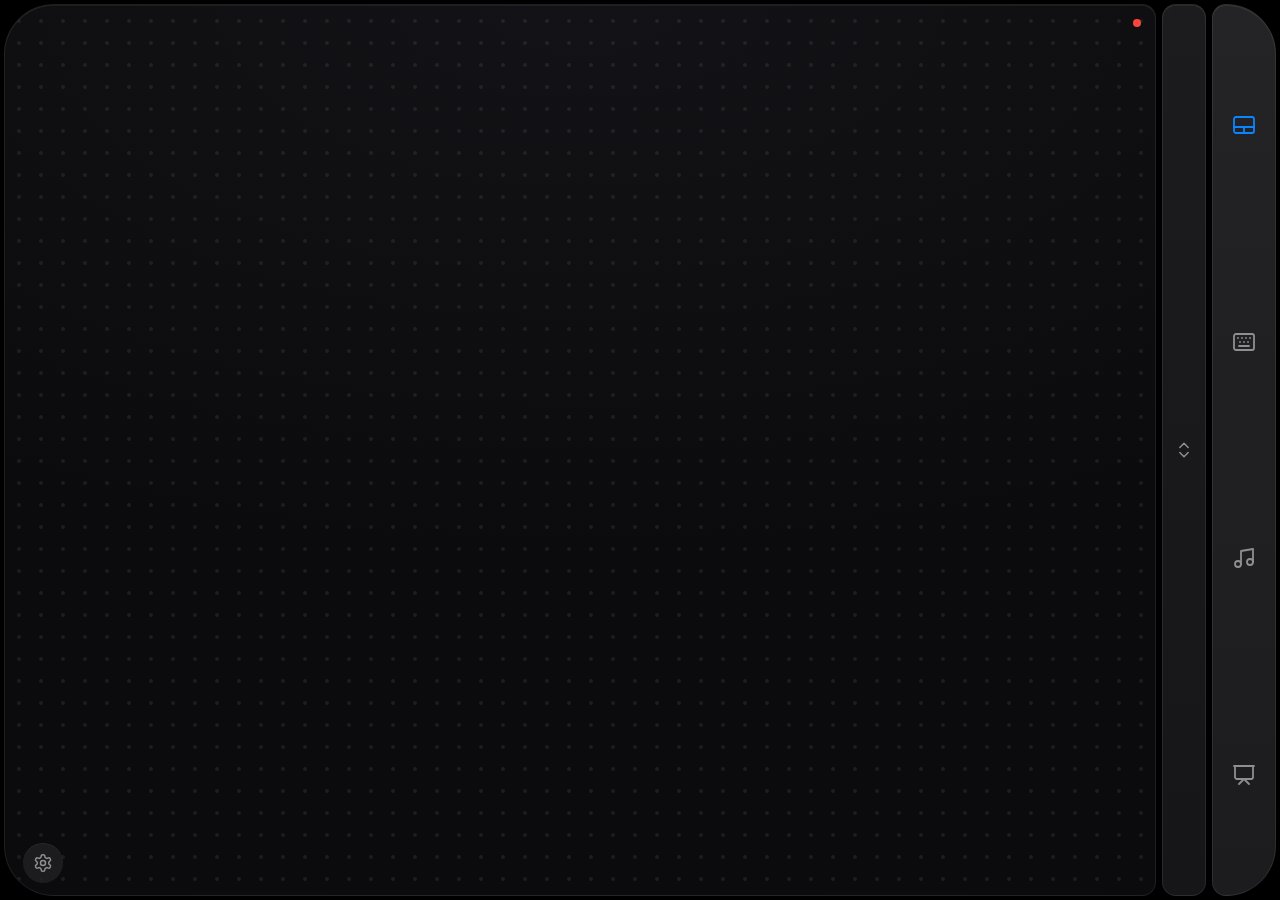
==== commit de568421: "Settings sheet as an iOS grouped list (#37) A bottom sheet that slides up, with a grabber and Done a" ====
--- a/remote/index.html
+++ b/remote/index.html
@@ -61,13 +61,16 @@
     <section class="panel" id="panel"></section>
     <dialog class="sheet" id="sheet">
       <form method="dialog">
-        <h2>Settings</h2>
-        <div id="settings"></div>
-        <div class="sheet-buttons">
-          <button type="button" id="reset">Reset</button>
-          <button value="done">Done</button>
+        <div class="grabber"></div>
+        <header class="sheet-head">
+          <h2>Settings</h2>
+          <button class="done" value="done">Done</button>
+        </header>
+        <div class="sheet-body">
+          <div id="settings"></div>
+          <div class="group"><button type="button" class="row action" id="reset">Reset to Defaults</button></div>
+          <div class="group"><button type="button" class="row action danger" id="unpair">Unpair this Remote</button></div>
         </div>
-        <button type="button" class="unpair" id="unpair">Unpair this Remote</button>
       </form>
     </dialog>
   </main>
--- a/remote/app.css
+++ b/remote/app.css
@@ -97,6 +97,8 @@
 .mic-dot[hidden] { display: none; }
 
 .pad.drag { border-color: var(--accent-line); }
+/* The dot grid, drawn under everything else on a trackpad. */
+.dots { position: absolute; inset: 0; width: 100%; height: 100%; pointer-events: none; }
 .strip .icon { width: 20px; height: 20px; }
 .strip.on { background: var(--surface-3); color: var(--text); }
 .gear {
@@ -111,28 +113,67 @@
 .gear .icon { width: 20px; height: 20px; }
 .gear:active { transform: scale(.92); color: var(--text); }
 
+/* Settings: an iOS bottom sheet that slides up, with inset grouped rows. */
 .sheet {
-  width: min(420px, calc(100vw - 32px));
-  padding: 16px 18px 14px;
-  color: var(--text);
-  background: var(--surface-2);
-  border: 1px solid var(--hairline);
-  border-radius: var(--radius-l);
-}
-.sheet::backdrop { background: rgb(0 0 0 / .55); }
-.sheet h2 { margin: 0 0 8px; font-size: 17px; }
-.setting { display: grid; grid-template-columns: 8em 1fr 3em; align-items: center; gap: 10px; min-height: 40px; }
-.setting label { color: var(--muted); }
-.sheet h3 { margin: 14px 0 4px; font-size: 13px; font-weight: 600; color: var(--muted); text-transform: uppercase; letter-spacing: .04em; }
-.sheet h3:first-child { margin-top: 4px; }
-.setting .seg { grid-column: span 2; display: flex; padding: 3px; background: var(--surface-3); border-radius: 9px; }
-.setting .seg button { flex: 1; height: 32px; border-radius: 7px; color: var(--muted); }
-.setting .seg button.on { background: var(--surface-4); color: var(--text); }
-.setting output { text-align: right; font: 13px ui-monospace, Menlo, monospace; }
-.setting input[type=range] { width: 100%; accent-color: var(--accent); }
-.sheet-buttons { display: flex; gap: 8px; margin-top: 12px; }
-.sheet-buttons button { flex: 1; height: 40px; border-radius: 10px; background: var(--surface-3); }
-.unpair { width: 100%; height: 40px; margin-top: 18px; border-radius: 10px; color: var(--bad); background: var(--surface-3); }
+  margin: auto auto 0; width: 100%; max-width: 520px; max-height: 88dvh;
+  padding: 0; color: var(--text);
+  background: #111113;
+  border: 0; border-radius: 22px 22px 0 0;
+  box-shadow: 0 -10px 40px rgb(0 0 0 / .5), var(--highlight);
+  transform: translateY(100%);
+  transition: transform .35s var(--ease), overlay .35s allow-discrete, display .35s allow-discrete;
+}
+.sheet[open] { transform: none; }
+@starting-style { .sheet[open] { transform: translateY(100%); } }
+.sheet::backdrop { background: rgb(0 0 0 / 0); transition: background .35s, overlay .35s allow-discrete, display .35s allow-discrete; }
+.sheet[open]::backdrop { background: rgb(0 0 0 / .5); }
+@starting-style { .sheet[open]::backdrop { background: rgb(0 0 0 / 0); } }
+.sheet form { display: flex; flex-direction: column; max-height: 88dvh; }
+.sheet button:focus { outline: none; }
+.grabber { flex: none; width: 36px; height: 5px; margin: 6px auto 0; border-radius: 3px; background: var(--surface-4); }
+.sheet-head { position: relative; flex: none; display: grid; place-items: center; height: 44px; }
+.sheet-head h2 { margin: 0; font-size: 17px; font-weight: 600; }
+.sheet-head .done { position: absolute; right: 16px; top: 50%; transform: translateY(-50%); color: var(--accent); font-size: 17px; font-weight: 600; }
+.sheet-body { overflow: auto; overscroll-behavior: contain; padding: 0 16px calc(24px + env(safe-area-inset-bottom)); }
+.sheet h3 { margin: 18px 16px 6px; font-size: 13px; font-weight: 400; color: var(--muted); text-transform: uppercase; letter-spacing: .02em; }
+.group { overflow: hidden; background: var(--surface-2); border-radius: 12px; box-shadow: var(--highlight); }
+.group + .group, .foot + .group { margin-top: 22px; }
+.foot { margin: 6px 16px 0; font-size: 13px; line-height: 1.35; color: var(--muted); }
+.row {
+  position: relative; display: flex; align-items: center; justify-content: space-between; gap: 12px;
+  width: 100%; min-height: 46px; padding: 8px 16px; text-align: left;
+}
+.row + .row::before { content: ""; position: absolute; top: 0; left: 16px; right: 0; height: 1px; background: var(--hairline); }
+.slider-row { flex-direction: column; align-items: stretch; gap: 6px; padding: 10px 16px 10px; }
+.row-top { display: flex; justify-content: space-between; }
+.row output { color: var(--muted); }
+.action { justify-content: center; color: var(--accent); font-size: 16px; }
+.action.danger { color: var(--bad); }
+.action:active { background: var(--surface-3); }
+
+/* A range: a thin track filled with the accent up to a white thumb (--p, set from script). */
+.sheet input[type=range] { -webkit-appearance: none; appearance: none; width: 100%; height: 28px; margin: 0; background: none; --p: 50%; }
+.sheet input[type=range]::-webkit-slider-runnable-track { height: 4px; border-radius: 2px; background: linear-gradient(to right, var(--accent) var(--p), var(--surface-4) var(--p)); }
+.sheet input[type=range]::-webkit-slider-thumb {
+  -webkit-appearance: none; width: 28px; height: 28px; margin-top: -12px; border-radius: 50%;
+  background: #fff; box-shadow: 0 2px 6px rgb(0 0 0 / .35), 0 0 0 .5px rgb(0 0 0 / .1);
+}
+/* A switch: the iOS toggle on a plain checkbox. */
+input[role=switch] {
+  -webkit-appearance: none; appearance: none; position: relative; flex: none;
+  width: 51px; height: 31px; margin: 0; border-radius: 16px;
+  background: var(--surface-4); transition: background .2s;
+}
+input[role=switch]::after {
+  content: ""; position: absolute; top: 2px; left: 2px; width: 27px; height: 27px; border-radius: 50%;
+  background: #fff; box-shadow: 0 2px 4px rgb(0 0 0 / .3);
+  transition: transform .25s var(--ease);
+}
+input[role=switch]:checked { background: var(--ok); }
+input[role=switch]:checked::after { transform: translateX(20px); }
+.seg { display: flex; flex: none; min-width: 150px; padding: 2px; background: var(--surface-3); border-radius: 9px; }
+.seg button { flex: 1; height: 28px; padding: 0 10px; border-radius: 7px; font-size: 13px; font-weight: 500; }
+.seg button.on { background: #636366; box-shadow: 0 2px 6px rgb(0 0 0 / .3), var(--highlight); }
 
 /* Pairing: covers the console until the Host knows this Remote. */
 .pairing { position: fixed; inset: 0; z-index: 10; display: grid; place-items: center; padding: 24px; background: var(--bg); }
@@ -300,6 +341,8 @@
 .present .aim-switch button.on { background: var(--surface-3); color: var(--text); }
 .present[data-aim="laser"] .pointer-pad, .present[data-aim="pointer"] .zone { display: none; }
 .present .pointer-pad {
+  position: relative;
+  overflow: hidden;
   flex: 1;
   min-height: 0;
   background: var(--surface-1);
@@ -327,7 +370,8 @@
 @media (orientation: portrait) {
   .console { transition: transform .25s; }
   .console.flipped { transform: rotate(180deg); }
-  .console.flipped .sheet { rotate: 180deg; }
+  /* At the top of the screen, which is the bottom for someone holding it upside down. */
+  .console.flipped .sheet { margin: 0 auto auto; rotate: 180deg; }
 }
 
 /* Trackpad Mode: no panel, the pad grows and the Mode bar takes the bottom corners. */
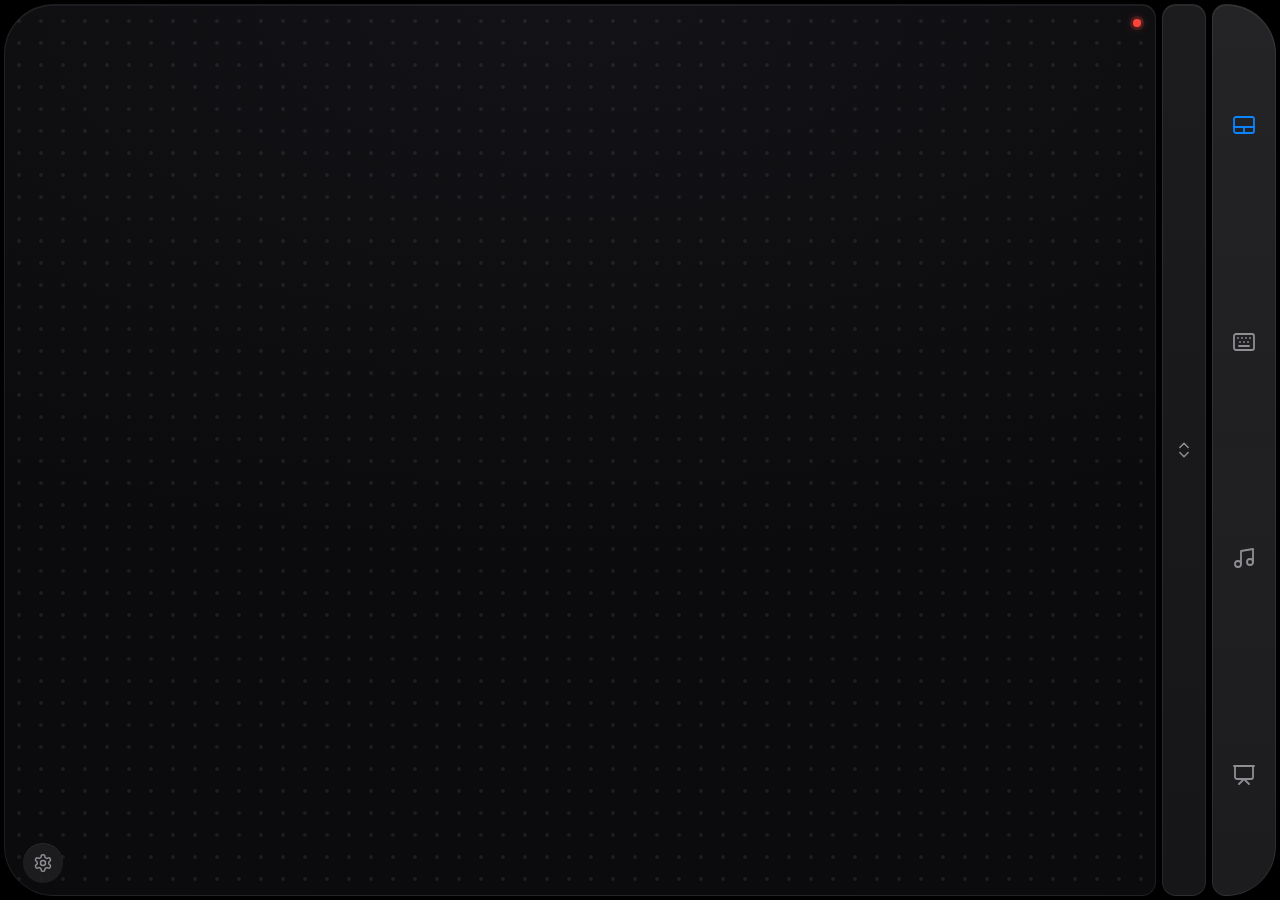
==== commit c2b50ff4: "Polish Media, Keys, Present and Pairing (#38) Media: a raised hero play button, and speaker icons at" ====
--- a/remote/index.html
+++ b/remote/index.html
@@ -47,7 +47,7 @@
     <div class="padarea">
       <div class="pad" id="pad">
         <span class="conn" id="conn" title="Disconnected"></span>
-        <span class="mic-dot" id="mic-dot" hidden>MIC</span>
+        <span class="mic-dot" id="mic-dot" hidden><svg class="icon"><use href="#i-mic"/></svg>MIC</span>
         <button class="gear" id="gear" aria-label="Settings"><svg class="icon"><use href="#i-gear"/></svg></button>
       </div>
       <div class="strip" id="strip" aria-label="Scroll"><svg class="icon"><use href="#i-updown"/></svg></div>
@@ -76,10 +76,14 @@
   </main>
   <section class="pairing" id="pairing" hidden>
     <form id="pair-form">
+      <div class="pair-glyph"><svg class="icon"><use href="#i-pointer"/></svg></div>
       <h1>Pair with your Mac</h1>
       <p>On the Mac, choose <b>Pair a Remote…</b> in the MyRemote menu and type the code it shows.</p>
       <p class="hint" id="pair-hint" hidden>Add the Remote to your Home Screen first, then pair there: Safari keeps its own pairing.</p>
-      <input id="pair-code" inputmode="numeric" autocomplete="one-time-code" maxlength="7" placeholder="000 000" aria-label="Pairing code">
+      <label class="code">
+        <span class="cell"></span><span class="cell"></span><span class="cell"></span><span class="cell"></span><span class="cell"></span><span class="cell"></span>
+        <input id="pair-code" inputmode="numeric" autocomplete="one-time-code" maxlength="7" aria-label="Pairing code">
+      </label>
       <p class="error" id="pair-error" role="alert"></p>
       <button id="pair-button">Pair</button>
     </form>
--- a/remote/app.css
+++ b/remote/app.css
@@ -90,10 +90,20 @@
   touch-action: none;
   transition: background .15s, color .15s;
 }
-.conn { position: absolute; top: 14px; right: 14px; pointer-events: none; width: 8px; height: 8px; border-radius: 50%; background: var(--bad); }
-.conn.on { background: var(--ok); }
+.conn {
+  position: absolute; top: 14px; right: 14px; pointer-events: none; width: 8px; height: 8px; border-radius: 50%;
+  background: var(--bad); box-shadow: 0 0 0 3px rgb(255 69 58 / .18), 0 0 10px rgb(255 69 58 / .5);
+  transition: background .3s, box-shadow .3s;
+}
+.conn.on { background: var(--ok); box-shadow: 0 0 0 3px rgb(48 209 88 / .16), 0 0 10px rgb(48 209 88 / .45); }
 /* The Phone Mic is on, shown in every Mode. */
-.mic-dot { position: absolute; top: 9px; right: 28px; pointer-events: none; padding: 1px 5px; border-radius: 6px; background: var(--bad); color: #fff; font-size: 10px; font-weight: 700; }
+.mic-dot {
+  position: absolute; top: 8px; right: 30px; pointer-events: none;
+  display: flex; align-items: center; gap: 3px; height: 20px; padding: 0 8px 0 6px; border-radius: 10px;
+  background: var(--bad); color: #fff; font-size: 10px; font-weight: 700; letter-spacing: .04em;
+  box-shadow: 0 2px 8px rgb(255 69 58 / .4);
+}
+.mic-dot .icon { width: 12px; height: 12px; stroke-width: 2.4; }
 .mic-dot[hidden] { display: none; }
 
 .pad.drag { border-color: var(--accent-line); }
@@ -180,15 +190,32 @@
 .pairing[hidden] { display: none; }
 .pairing form { display: flex; flex-direction: column; gap: 12px; width: 100%; max-width: 340px; text-align: center; }
 .pairing h1 { margin: 0; font-size: 24px; }
+.pair-glyph {
+  display: grid; place-items: center; width: 72px; height: 72px; margin: 0 auto 6px; border-radius: 18px;
+  color: #fff; background: linear-gradient(160deg, #3a9bff, var(--accent) 60%, #0060df);
+  box-shadow: 0 10px 30px rgb(10 132 255 / .35), inset 0 1px 0 rgb(255 255 255 / .3);
+}
+.pair-glyph .icon { width: 38px; height: 38px; stroke-width: 1.6; }
 .pairing p { margin: 0; color: var(--muted); line-height: 1.4; }
 .pairing .hint { color: var(--warn); }
-.pairing input {
-  height: 64px; border: 1px solid var(--hairline); border-radius: 14px;
-  color: var(--text); background: var(--surface-1);
-  font: 600 32px ui-monospace, Menlo, monospace; letter-spacing: .15em; text-align: center;
-}
+/* Six digit cells drawn over by one real, invisible field, so iOS can still fill in the code. */
+.code { position: relative; display: flex; justify-content: center; gap: 8px; margin: 8px 0 0; }
+.code .cell {
+  display: grid; place-items: center; width: 46px; height: 60px; border-radius: 12px;
+  background: var(--surface-2); border: 1px solid var(--hairline); box-shadow: var(--highlight);
+  font: 600 28px ui-monospace, Menlo, monospace; transition: border-color .15s, box-shadow .15s;
+}
+.code .cell:nth-child(3) { margin-right: 10px; }
+.code .cell.at { border-color: var(--accent); box-shadow: 0 0 0 3px rgb(10 132 255 / .25); }
+.pairing .code input {
+  position: absolute; inset: 0; width: 100%; height: 100%; padding: 0; border: 0;
+  color: transparent; caret-color: transparent; background: transparent; font-size: 16px;
+  -webkit-user-select: text; user-select: text;
+}
+.pairing .code input::selection { background: transparent; }
 .pairing .error { min-height: 1.4em; color: var(--bad); }
-.pairing button { height: 50px; border-radius: 14px; background: var(--accent); font-weight: 600; }
+.pairing button { height: 50px; border-radius: 14px; background: var(--accent); font-weight: 600; box-shadow: var(--highlight); }
+.pairing button:active { transform: scale(.97); }
 .pairing button:disabled { opacity: .5; }
 
 .modes { grid-area: modes; display: flex; padding: 3px; background: var(--raised); border: 1px solid var(--hairline); border-radius: 11px; box-shadow: var(--highlight); }
@@ -220,7 +247,12 @@
 .transport { display: flex; justify-content: center; align-items: center; gap: 18px; }
 .transport button { display: grid; place-items: center; width: 64px; height: 64px; border-radius: 50%; background: var(--raised); }
 .transport button .icon { width: 24px; height: 24px; }
-.transport .play { width: 84px; height: 84px; background: var(--text); color: #000; }
+.transport .play {
+  width: 84px; height: 84px; color: #000;
+  background: linear-gradient(#fff, #e3e3e8);
+  box-shadow: 0 8px 24px rgb(0 0 0 / .5), inset 0 -2px 0 rgb(0 0 0 / .08);
+}
+.transport .play:active { background: #c7c7cc; }
 .transport .play .icon { width: 30px; height: 30px; }
 .volume { display: flex; align-items: center; gap: 6px; }
 .volume > button { display: grid; place-items: center; width: 48px; height: 48px; flex: none; border-radius: 12px; background: var(--raised); }
@@ -230,6 +262,9 @@
 .slider.muted .fill { background: var(--surface-3); }
 .slider.fixed { opacity: .5; }
 .slider span { position: absolute; inset: 0; display: grid; place-items: center; font-size: 13px; font-weight: 600; }
+.slider .icon { position: absolute; top: 50%; width: 18px; height: 18px; transform: translateY(-50%); color: rgb(255 255 255 / .85); }
+.slider .lo { left: 12px; }
+.slider .hi { right: 12px; color: var(--muted); }
 /* Raised controls catch the light on their top edge, and sink a little when pressed. */
 .transport button, .volume > button, .slider, .keyrow button, .present button, .aim-switch { box-shadow: var(--highlight); }
 .transport button:active, .volume > button:active { background: var(--surface-3); transform: scale(.95); }
@@ -281,12 +316,18 @@
   user-select: text;
 }
 .keyrow { display: grid; grid-template-columns: repeat(6, minmax(0, 1fr)); gap: 5px; }
-.keyrow button { display: grid; place-items: center; height: 42px; border-radius: 9px; background: var(--raised); font-size: 17px; }
+.keyrow button {
+  display: grid; place-items: center; height: 42px; border-radius: 9px; font-size: 17px;
+  background: linear-gradient(#2b2b2e, #1e1e21);
+}
+/* Keycaps: lit along the top, a shadow under the bottom edge. */
+.keyrow button, .keyrow button.down { box-shadow: inset 0 1px 0 rgb(255 255 255 / .07), 0 1px 0 rgb(0 0 0 / .7); }
 .keyrow button .icon { width: 20px; height: 20px; }
 .keyrow [data-key="esc"], .keyrow [data-key="tab"] { font-size: 14px; }
 .keyrow button.down { background: var(--surface-3); }
-.keyrow button.once { background: var(--accent); color: #fff; }
-.keyrow button.locked { background: var(--text); color: #000; }
+.keyrow button.once { background: var(--accent); color: #fff; box-shadow: 0 0 12px rgb(10 132 255 / .45), inset 0 1px 0 rgb(255 255 255 / .2); }
+/* Locked: white, with an accent bar along the bottom like a caps-lock light. */
+.keyrow button.locked { background: var(--text); color: #000; box-shadow: inset 0 -3px 0 var(--accent), 0 1px 0 rgb(0 0 0 / .7); }
 .keyrow .toggle { color: var(--muted); }
 .console.typing .keyrow .toggle { color: var(--accent); }
 .palette { grid-template-columns: repeat(3, minmax(0, 1fr)); }
@@ -317,9 +358,13 @@
 .present .next .icon { width: 34px; height: 34px; margin-right: -10px; stroke-width: 2.2; }
 .present .black { grid-area: black; display: flex; flex-direction: column; align-items: center; justify-content: center; position: relative; overflow: hidden; color: var(--muted); }
 .present .black small { font-size: 11px; font-weight: 400; }
-.present .next { grid-area: next; font-size: 30px; background: var(--text); color: #000; }
+.present .next {
+  grid-area: next; font-size: 30px; color: #000;
+  background: linear-gradient(#fff, #e3e3e8);
+  box-shadow: 0 10px 28px rgb(0 0 0 / .45), inset 0 -2px 0 rgb(0 0 0 / .08);
+}
 .present .prev.down { background: var(--surface-3); color: var(--text); }
-.present .next.down { background: #b8b8bd; }
+.present .next.down { background: #c7c7cc; }
 /* Black fills while held and goes solid when it fires. */
 .present .black::before { content: ""; position: absolute; inset: 0; background: var(--surface-3); transform: scaleX(0); transform-origin: left; }
 .present .black.down::before { transform: scaleX(1); transition: transform .6s linear; }
@@ -335,7 +380,8 @@
 .present .mic { display: flex; align-items: center; justify-content: center; gap: 4px; flex: none; min-width: 72px; padding: 0 12px; border-radius: 11px; font-size: 13px; color: var(--muted); }
 .present .mic .icon { width: 16px; height: 16px; }
 .present .mic.starting { color: var(--text); }
-.present .mic.live { background: var(--bad); color: #fff; }
+.present .mic.live { background: var(--bad); color: #fff; animation: mic-live 1.6s ease-out infinite; }
+@keyframes mic-live { from { box-shadow: 0 0 0 0 rgb(255 69 58 / .6); } to { box-shadow: 0 0 0 10px rgb(255 69 58 / 0); } }
 .present .mic.denied { color: var(--bad); }
 .present .aim-switch button { flex: 1; height: 30px; border-radius: 8px; background: none; font-size: 13px; font-weight: 600; color: var(--muted); }
 .present .aim-switch button.on { background: var(--surface-3); color: var(--text); }
@@ -356,14 +402,20 @@
   min-height: 0;
   display: grid;
   place-items: center;
-  border: 1px dashed var(--laser-line);
+  border: 1.5px dashed var(--laser-line);
   border-radius: 16px;
   color: var(--laser);
-  background: var(--laser-bg);
+  background: radial-gradient(closest-side, rgb(255 69 58 / .08), transparent) var(--laser-bg);
   font-weight: 600;
   touch-action: none;
-}
-.present .zone.on { background: var(--laser-on); border-style: solid; border-color: var(--bad); box-shadow: inset 0 0 30px rgb(255 69 58 / .35); }
+  transition: background-color .2s, border-color .2s;
+}
+/* The label leads with a dot like the Laser's own. */
+.present .zone span { display: flex; align-items: center; gap: 8px; }
+.present .zone span::before { content: ""; width: 10px; height: 10px; border-radius: 50%; background: var(--bad); box-shadow: 0 0 10px var(--bad); }
+.present .zone.on { background-color: var(--laser-on); border-style: solid; border-color: var(--bad); animation: laser-held 1.2s ease-in-out infinite alternate; }
+@keyframes laser-held { from { box-shadow: inset 0 0 24px rgb(255 69 58 / .25); } to { box-shadow: inset 0 0 48px rgb(255 69 58 / .45); } }
+@media (prefers-reduced-motion: reduce) { .present .zone.on, .present .mic.live { animation: none; } }
 
 /* Upside down (Present, portrait): the console turns round in place, being fixed to the whole screen.
    The settings sheet sits in the top layer, outside the console's transform, so it turns on its own. */
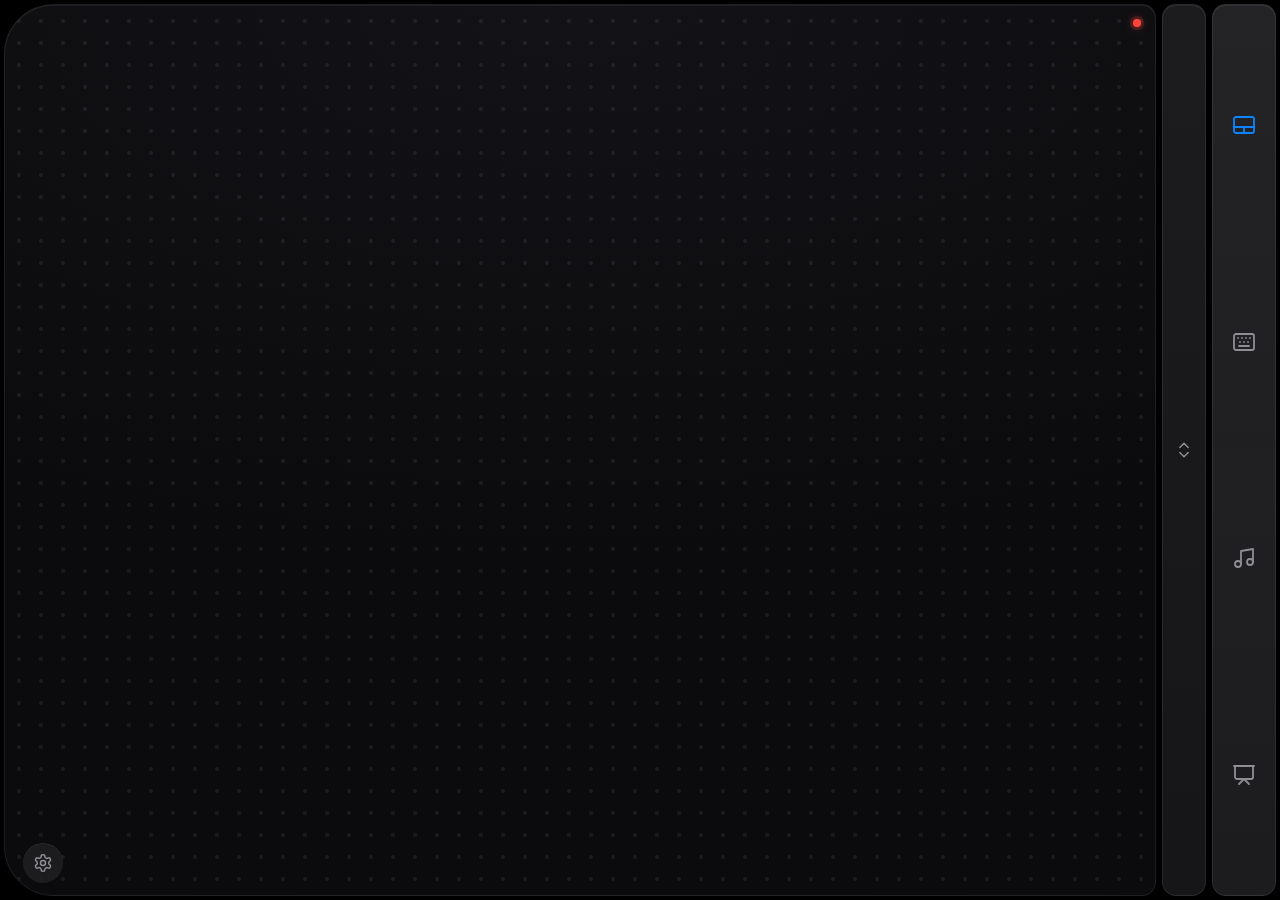
==== commit f41fb96a: "Turn the Remote round when flipped over through landscape Upside down now works out which way is up " ====
--- a/remote/index.html
+++ b/remote/index.html
@@ -43,37 +43,39 @@
     <symbol id="i-mic-off" viewBox="0 0 24 24"><line x1="2" x2="22" y1="2" y2="22"/><path d="M18.89 13.23A7.12 7.12 0 0 0 19 12v-2"/><path d="M5 10v2a7 7 0 0 0 12 5"/><path d="M15 9.34V5a3 3 0 0 0-5.68-1.33"/><path d="M9 9v3a3 3 0 0 0 5.12 2.12"/><line x1="12" x2="12" y1="19" y2="22"/></symbol>
     <symbol id="i-pointer" viewBox="0 0 24 24"><path d="M22 14a8 8 0 0 1-8 8"/><path d="M18 11v-1a2 2 0 0 0-2-2a2 2 0 0 0-2 2"/><path d="M14 10V9a2 2 0 0 0-2-2a2 2 0 0 0-2 2v1"/><path d="M10 9.5V4a2 2 0 0 0-2-2a2 2 0 0 0-2 2v10"/><path d="M18 11a2 2 0 1 1 4 0v3a8 8 0 0 1-8 8h-2c-2.8 0-4.5-.86-5.99-2.34l-3.6-3.6a2 2 0 0 1 2.83-2.82L7 15"/></symbol>
   </svg>
-  <main id="app" class="console">
-    <div class="padarea">
-      <div class="pad" id="pad">
-        <span class="conn" id="conn" title="Disconnected"></span>
-        <span class="mic-dot" id="mic-dot" hidden><svg class="icon"><use href="#i-mic"/></svg>MIC</span>
-        <button class="gear" id="gear" aria-label="Settings"><svg class="icon"><use href="#i-gear"/></svg></button>
+  <div class="frame" id="frame">
+    <main id="app" class="console">
+      <div class="padarea">
+        <div class="pad" id="pad">
+          <span class="conn" id="conn" title="Disconnected"></span>
+          <span class="mic-dot" id="mic-dot" hidden><svg class="icon"><use href="#i-mic"/></svg>MIC</span>
+          <button class="gear" id="gear" aria-label="Settings"><svg class="icon"><use href="#i-gear"/></svg></button>
+        </div>
+        <div class="strip" id="strip" aria-label="Scroll"><svg class="icon"><use href="#i-updown"/></svg></div>
       </div>
-      <div class="strip" id="strip" aria-label="Scroll"><svg class="icon"><use href="#i-updown"/></svg></div>
-    </div>
-    <nav class="modes" id="modes">
-      <button data-mode="trackpad" aria-label="Trackpad"><svg class="icon"><use href="#i-touchpad"/></svg><span>Trackpad</span></button>
-      <button data-mode="keyboard" aria-label="Keys"><svg class="icon"><use href="#i-keyboard"/></svg><span>Keys</span></button>
-      <button data-mode="media" aria-label="Media"><svg class="icon"><use href="#i-music"/></svg><span>Media</span></button>
-      <button data-mode="presentation" aria-label="Present"><svg class="icon"><use href="#i-presentation"/></svg><span>Present</span></button>
-    </nav>
-    <section class="panel" id="panel"></section>
-    <dialog class="sheet" id="sheet">
-      <form method="dialog">
-        <div class="grabber"></div>
-        <header class="sheet-head">
-          <h2>Settings</h2>
-          <button class="done" value="done">Done</button>
-        </header>
-        <div class="sheet-body">
-          <div id="settings"></div>
-          <div class="group"><button type="button" class="row action" id="reset">Reset to Defaults</button></div>
-          <div class="group"><button type="button" class="row action danger" id="unpair">Unpair this Remote</button></div>
-        </div>
-      </form>
-    </dialog>
-  </main>
+      <nav class="modes" id="modes">
+        <button data-mode="trackpad" aria-label="Trackpad"><svg class="icon"><use href="#i-touchpad"/></svg><span>Trackpad</span></button>
+        <button data-mode="keyboard" aria-label="Keys"><svg class="icon"><use href="#i-keyboard"/></svg><span>Keys</span></button>
+        <button data-mode="media" aria-label="Media"><svg class="icon"><use href="#i-music"/></svg><span>Media</span></button>
+        <button data-mode="presentation" aria-label="Present"><svg class="icon"><use href="#i-presentation"/></svg><span>Present</span></button>
+      </nav>
+      <section class="panel" id="panel"></section>
+      <dialog class="sheet" id="sheet">
+        <form method="dialog">
+          <div class="grabber"></div>
+          <header class="sheet-head">
+            <h2>Settings</h2>
+            <button class="done" value="done">Done</button>
+          </header>
+          <div class="sheet-body">
+            <div id="settings"></div>
+            <div class="group"><button type="button" class="row action" id="reset">Reset to Defaults</button></div>
+            <div class="group"><button type="button" class="row action danger" id="unpair">Unpair this Remote</button></div>
+          </div>
+        </form>
+      </dialog>
+    </main>
+  </div>
   <section class="pairing" id="pairing" hidden>
     <form id="pair-form">
       <div class="pair-glyph"><svg class="icon"><use href="#i-pointer"/></svg></div>
--- a/remote/app.css
+++ b/remote/app.css
@@ -53,9 +53,12 @@
 .icon.solid { fill: currentColor; }
 button .icon { pointer-events: none; }
 
-/* Size to the real web view: `fixed; inset: 0`, never lvh (iOS 27 Home Screen apps can be shorter than lvh). */
+/* Size to the real web view: `fixed; inset: 0`, never lvh (iOS 27 Home Screen apps can be shorter than lvh).
+   The layout asks the frame's shape, not the screen's: turned a quarter from landscape (see Upside down),
+   the console lays out as portrait. */
+.frame { position: fixed; inset: 0; container: frame / size; }
 .console {
-  position: fixed;
+  position: absolute;
   inset: 0;
   display: grid;
   gap: 6px;
@@ -417,38 +420,54 @@
 @keyframes laser-held { from { box-shadow: inset 0 0 24px rgb(255 69 58 / .25); } to { box-shadow: inset 0 0 48px rgb(255 69 58 / .45); } }
 @media (prefers-reduced-motion: reduce) { .present .zone.on, .present .mic.live { animation: none; } }
 
-/* Upside down (Present, portrait): the console turns round in place, being fixed to the whole screen.
-   The settings sheet sits in the top layer, outside the console's transform, so it turns on its own. */
-@media (orientation: portrait) {
-  .console { transition: transform .25s; }
-  .console.flipped { transform: rotate(180deg); }
-  /* At the top of the screen, which is the bottom for someone holding it upside down. */
-  .console.flipped .sheet { margin: 0 auto auto; rotate: 180deg; }
-}
+/* Upside down (Present): the frame turns round about the screen's centre, sized as the phone is held
+   (renderFlip sets --turn, --frame-w and --frame-h). The settings sheet sits in the top layer, outside the
+   frame's turn, so it turns on its own about the same centre, and rises from the bottom as it's held. */
+.frame { transition: rotate .25s; }
+.frame[data-turn] {
+  inset: auto; left: 50%; top: 50%; width: var(--frame-w); height: var(--frame-h);
+  translate: -50% -50%; rotate: var(--turn);
+}
+.frame[data-turn] .sheet {
+  top: auto; bottom: calc(50% - var(--frame-h) / 2); width: var(--frame-w); max-height: calc(var(--frame-h) * .88);
+  transform-origin: 50% calc(100% - var(--frame-h) / 2); rotate: var(--turn);
+}
+.frame[data-turn] .sheet form { max-height: calc(var(--frame-h) * .88); }
+/* Turned a quarter from landscape, the Dynamic Island is at the console's bottom. */
+.frame[data-turn="90"] .console, .frame[data-turn="-90"] .console { padding-bottom: max(4px, env(safe-area-inset-left), env(safe-area-inset-right)); }
 
 /* Trackpad Mode: no panel, the pad grows and the Mode bar takes the bottom corners. */
 .console.full .panel { display: none; }
 .console.full .modes { padding: 4px 20px 6px; border-radius: 14px 14px var(--corner) var(--corner); }
 .console.full .modes button { height: 50px; }
 
-/* Landscape: the Mode bar becomes a vertical rail on the right, clear of the Dynamic Island. */
-@media (orientation: landscape) {
+/* Landscape: the Mode bar becomes a vertical rail on the right. The side the phone's top is on (renderFlip
+   says which) stays clear of the Dynamic Island; the corners on the other side follow the screen's. */
+@container frame (orientation: landscape) {
   .console {
     grid-template-columns: minmax(0, 1.2fr) minmax(0, 1fr) 64px;
     grid-template-rows: minmax(0, 1fr);
     grid-template-areas: "pad panel modes";
     padding-right: max(4px, env(safe-area-inset-right));
+    --corner-l: var(--corner);
+    --corner-r: 14px;
+  }
+  .frame[data-island="left"] .console {
+    padding-right: 4px;
+    padding-left: max(4px, env(safe-area-inset-left));
+    --corner-l: 14px;
+    --corner-r: var(--corner);
   }
   .console.full { grid-template-columns: minmax(0, 1fr) 64px; grid-template-areas: "pad modes"; }
-  .pad { border-radius: var(--corner) 14px 14px var(--corner); }
+  .pad { border-radius: var(--corner-l) 14px 14px var(--corner-l); }
   .strip, .panel { border-radius: 14px; }
-  .modes, .console.full .modes { flex-direction: column; gap: 4px; padding: 14px 4px; border-radius: 14px var(--corner) var(--corner) 14px; }
+  .modes, .console.full .modes { flex-direction: column; gap: 4px; padding: 14px 4px; border-radius: 14px var(--corner-r) var(--corner-r) 14px; }
   .modes button, .console.full .modes button { height: auto; }
   .modes button span { display: none; }
   .modes button .icon { width: 24px; height: 24px; }
   .console.presenting { grid-template-columns: minmax(0, 1fr) 64px; grid-template-rows: minmax(0, 1fr); grid-template-areas: "panel modes"; }
-  .console.presenting .panel.filled { border-radius: var(--corner) 14px 14px var(--corner); }
-  .console.presenting .modes { padding: 14px 4px; border-radius: 14px var(--corner) var(--corner) 14px; }
+  .console.presenting .panel.filled { border-radius: var(--corner-l) 14px 14px var(--corner-l); }
+  .console.presenting .modes { padding: 14px 4px; border-radius: 14px var(--corner-r) var(--corner-r) 14px; }
   .console.presenting .modes button { height: auto; }
   .present {
     grid-template-columns: minmax(0, 0.7fr) minmax(0, 1.6fr) minmax(0, 1.2fr);
